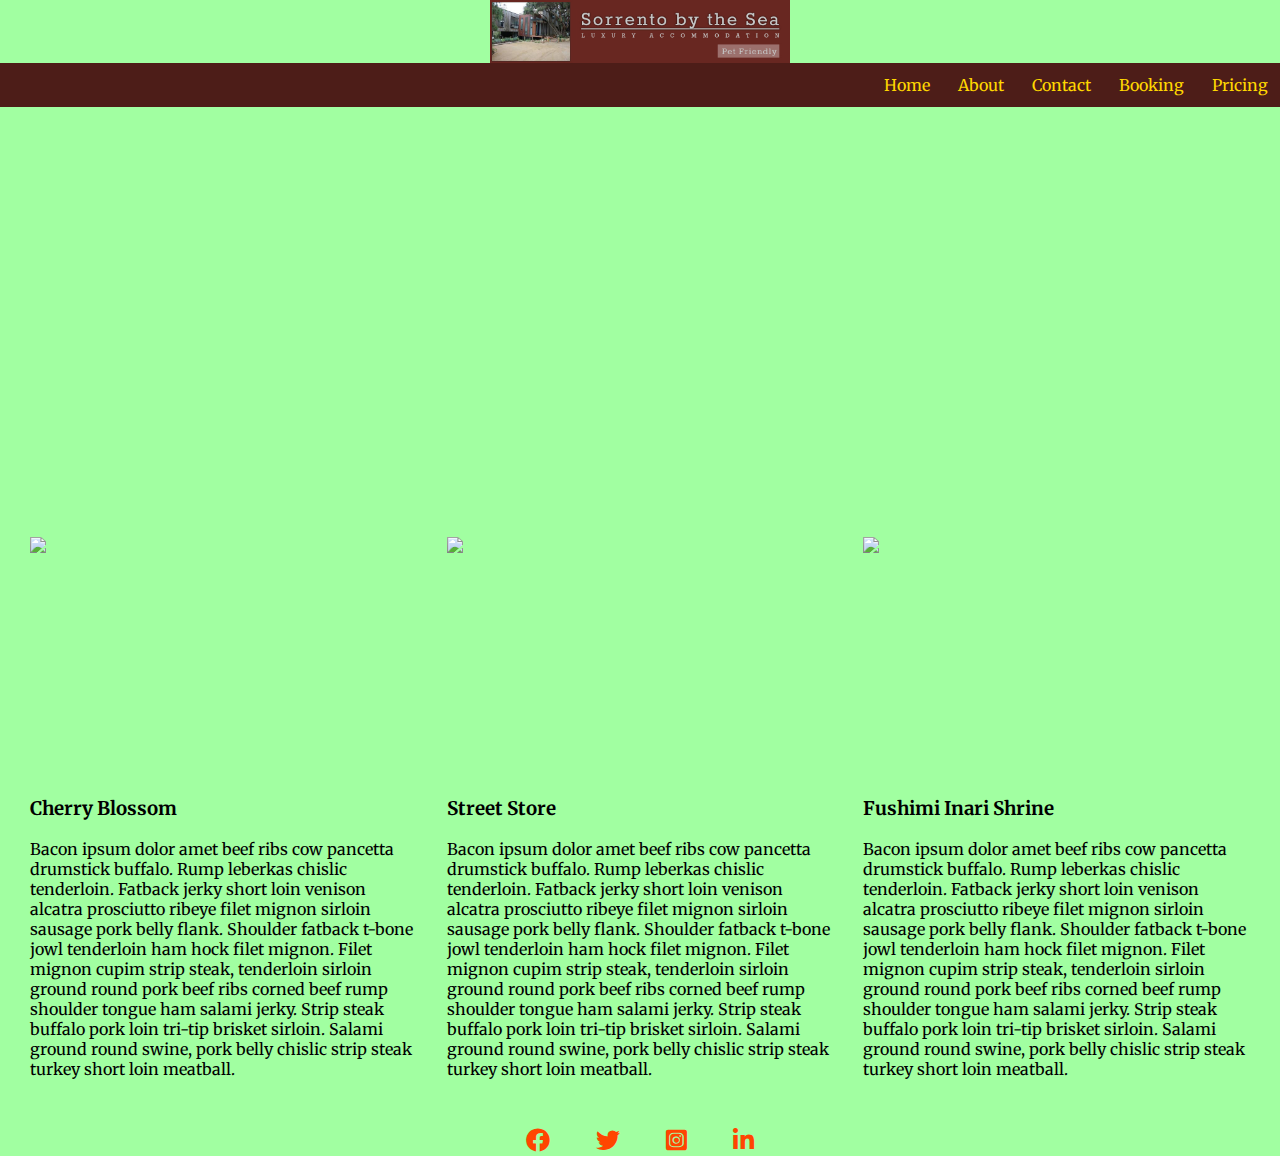
==== index.html @ 1030f92e "Changes to homepage" ====
<!DOCTYPE html>
<html lang="en">
<!-- head is document metadata -->

<head>
    <title>home Page</title>
    <meta name="author" content="nicsoon">
    <meta charset="utf8">
    <link rel="stylesheet" href="style.css">
    <link rel="stylesheet" href="responsive.css">
    <link rel="icon" href="graphics/twitter icon.png">
    <link rel="preconnect" href="https://fonts.googleapis.com">
    <link rel="preconnect" href="https://fonts.gstatic.com" crossorigin>
    <link href="https://fonts.googleapis.com/css2?family=Merriweather&display=swap" rel="stylesheet">
    <link rel="stylesheet" href="https://cdnjs.cloudflare.com/ajax/libs/font-awesome/6.0.0/css/all.min.css" integrity="sha512-9usAa10IRO0HhonpyAIVpjrylPvoDwiPUiKdWk5t3PyolY1cOd4DSE0Ga+ri4AuTroPR5aQvXU9xC6qOPnzFeg==" crossorigin="anonymous" referrerpolicy="no-referrer" />
    <meta name="viewport" content="width=device-width, initial-scale=1">
</head>
<!-- body is document content -->

<body>
    <header class="main-header">
        <img class="logo" src="graphics/sorrento_by_the_sea_logo.jpg">
        <nav class="navigation">
            <a href="index.html">Home</a>
            <a href="about.html">About</a>
            <a href="contact.html">Contact</a> 
            <a herf="booking.html">Booking</a>
            <a herf="pricing.html">Pricing</a>
        </nav>
    </header>
    <main class="banner">
        <div class="video">
        <iframe width="560" height="315" src="https://www.youtube.com/embed/KE0SbDBw-ok?controls=0&amp;start=1" title="YouTube video player" frameborder="0" allow="accelerometer; autoplay; clipboard-write; encrypted-media; gyroscope; picture-in-picture" allowfullscreen>
        </iframe>
        </div>
    </main>
    <main class="content">
        <div class="card">
            <div class="card-image">
                <img src="graphics/sora-sagano-8sOZJ8JF0S8-unsplash.jpg">
            </div>
            <h3>Cherry Blossom</h3>
            <p>
                Bacon ipsum dolor amet beef ribs cow pancetta drumstick buffalo. Rump leberkas chislic tenderloin. Fatback jerky short loin venison alcatra prosciutto ribeye filet mignon sirloin sausage pork belly flank. Shoulder fatback t-bone jowl tenderloin ham hock filet mignon. Filet mignon cupim strip steak, tenderloin sirloin ground round pork beef ribs corned beef rump shoulder tongue ham salami jerky. Strip steak buffalo pork loin tri-tip brisket sirloin. Salami ground round swine, pork belly chislic strip steak turkey short loin meatball.
            </p>
        </div>
        <div class="card">
            <div class="card-image">
                <img src="graphics/clay-banks-hwLAI5lRhdM-unsplash.jpg">
            </div>
            <h3>Street Store</h3>
            <p>
                Bacon ipsum dolor amet beef ribs cow pancetta drumstick buffalo. Rump leberkas chislic tenderloin. Fatback jerky short loin venison alcatra prosciutto ribeye filet mignon sirloin sausage pork belly flank. Shoulder fatback t-bone jowl tenderloin ham hock filet mignon. Filet mignon cupim strip steak, tenderloin sirloin ground round pork beef ribs corned beef rump shoulder tongue ham salami jerky. Strip steak buffalo pork loin tri-tip brisket sirloin. Salami ground round swine, pork belly chislic strip steak turkey short loin meatball.
            </p>
        </div>
        <div class="card">
            <div class="card-image">
                <img src="graphics/lin-mei-NYyCqdBOKwc-unsplash.jpg">
            </div>
            <h3>Fushimi Inari Shrine</h3>
            <p>
                Bacon ipsum dolor amet beef ribs cow pancetta drumstick buffalo. Rump leberkas chislic tenderloin. Fatback jerky short loin venison alcatra prosciutto ribeye filet mignon sirloin sausage pork belly flank. Shoulder fatback t-bone jowl tenderloin ham hock filet mignon. Filet mignon cupim strip steak, tenderloin sirloin ground round pork beef ribs corned beef rump shoulder tongue ham salami jerky. Strip steak buffalo pork loin tri-tip brisket sirloin. Salami ground round swine, pork belly chislic strip steak turkey short loin meatball.
            </p>
        </div>
    </main>
    <footer class="footer">
        <nav class="social">
            <a href="https://wwww.facebook.com/TAFENSW/">
                <i class="fa-brands fa-facebook"></i>
            </a>
            <a href="https://twitter.com/tafensw">
                <i class="fa-brands fa-twitter"></i>
            </a>
            <a href="https://www.instagram.com/tafensw/">
                <i class="fa-brands fa-instagram-square"></i>
            </a>
            <a href="https://www.linkedin.com/company/tafe-nsw/">
                <i class="fa-brands fa-linkedin-in"></i>
            </a>
        </nav>
    </footer>
</body>

</html>
---- style.css ----
.logo {
    width: 300px;
    margin: auto;
    display: block;
}
.main-header{
    background-color: #87423c, 36px;
}
.navigation{
    background-color: #4d1d18;
    text-align: right;
}
.navigation a{
    color: gold;
    text-decoration: none;
    padding: 12px;
    display:inline-block;
}
.navigation a:hover {
    color: #555;
    background-color: blanchedalmond;
}
body{
    background-color: rgb(161, 255, 161);
    font-family:'Merriweather', serif;
    margin: 0;
}
.banner{
    aspect-ratio: 16/5;
    background-size: cover;
    background-position: center;
    display: grid;
    place-items: center;
}
.banner video{
    font-size: 250%;
    font-family:'Gill Sans', 'Gill Sans MT', Calibri, 'Trebuchet MS', sans-serif;
    color:indianred;
    text-shadow:gold 3px 3px 3px;
}
.social a {
    text-decoration: none;
    color: orangered;
    font-size: 150%;
    margin: 0 20px ;
}
.social {
    text-align: center;
}
/* pseudo selector / class */
.social a:hover {
    color: yellow;
}

.content {
    display: grid;
    grid-template-columns: 1fr 1fr 1fr;
    grid-gap: 30px;
    /* margin-top: 30px; */
    margin: 30px;
}
.card img {
    max-width: 100%;
}
.card-image{
    aspect-ratio: 4/2.5;
    overflow: hidden;
}
/* selector for element that has both banner and contact classes */
.banner.contact{
    background-image: url("graphics/juniperphoton-E0bj4Q53_Dw-unsplash.jpg")
}
.banner.about{
    background-image: url("graphics/ismael-abelleira-MZ00oma1sn0-unsplash.jpg")
}
.banner.news{
    background-image: url("graphics/fabrizio-chiagano-7sf1RGqn2DA-unsplash.jpg");
}
.content.contact{
    grid-template-columns: 1fr 2fr 1fr;
}
#contact-form{
    grid-column-start: 2;
    background-color:rgb(255, 223, 82);
    padding: 30px 100px;
    border-radius: 10px;
}
/* form styles */
#contact-form > label{
    display: block;
    font-weight: bold;
}
#contact-form > input, 
#contact-form > select,
#contact-form > textarea 
{
    min-width: 100%;
    margin-bottom: 20px;
    padding: 10px;
    display: block;
    box-sizing: border-box;
    border-radius: 5px;
    border:rgb(252, 164, 0) solid 1px;
}
#contact-form > input:focus, 
#contact-form > select:focus,
#contact-form > textarea:focus
{
    outline:rgb(255, 0, 0) solid 1px;
}
.checkbox, .radio {
    padding: 15px 0;
}
---- responsive.css ----
@media screen and ( max-width: 400px ) {
    .logo {
        width: 60px;
        margin: 5px auto;
        display:block;
    }
    .navigation {
        text-align: center;
    }
    .banner {
        aspect-ratio: 1/1;

    }
    .banner h1 {
        font-size: 150%;
    }
    .content, .content.contact {
        grid-template-columns: 1fr;
        margin: 30px 10px;
    }
    .card h3 {
        text-align: center;
    }
    #contact-form {
        grid-column-start: 1;
        padding :10px 10px;
    }

}
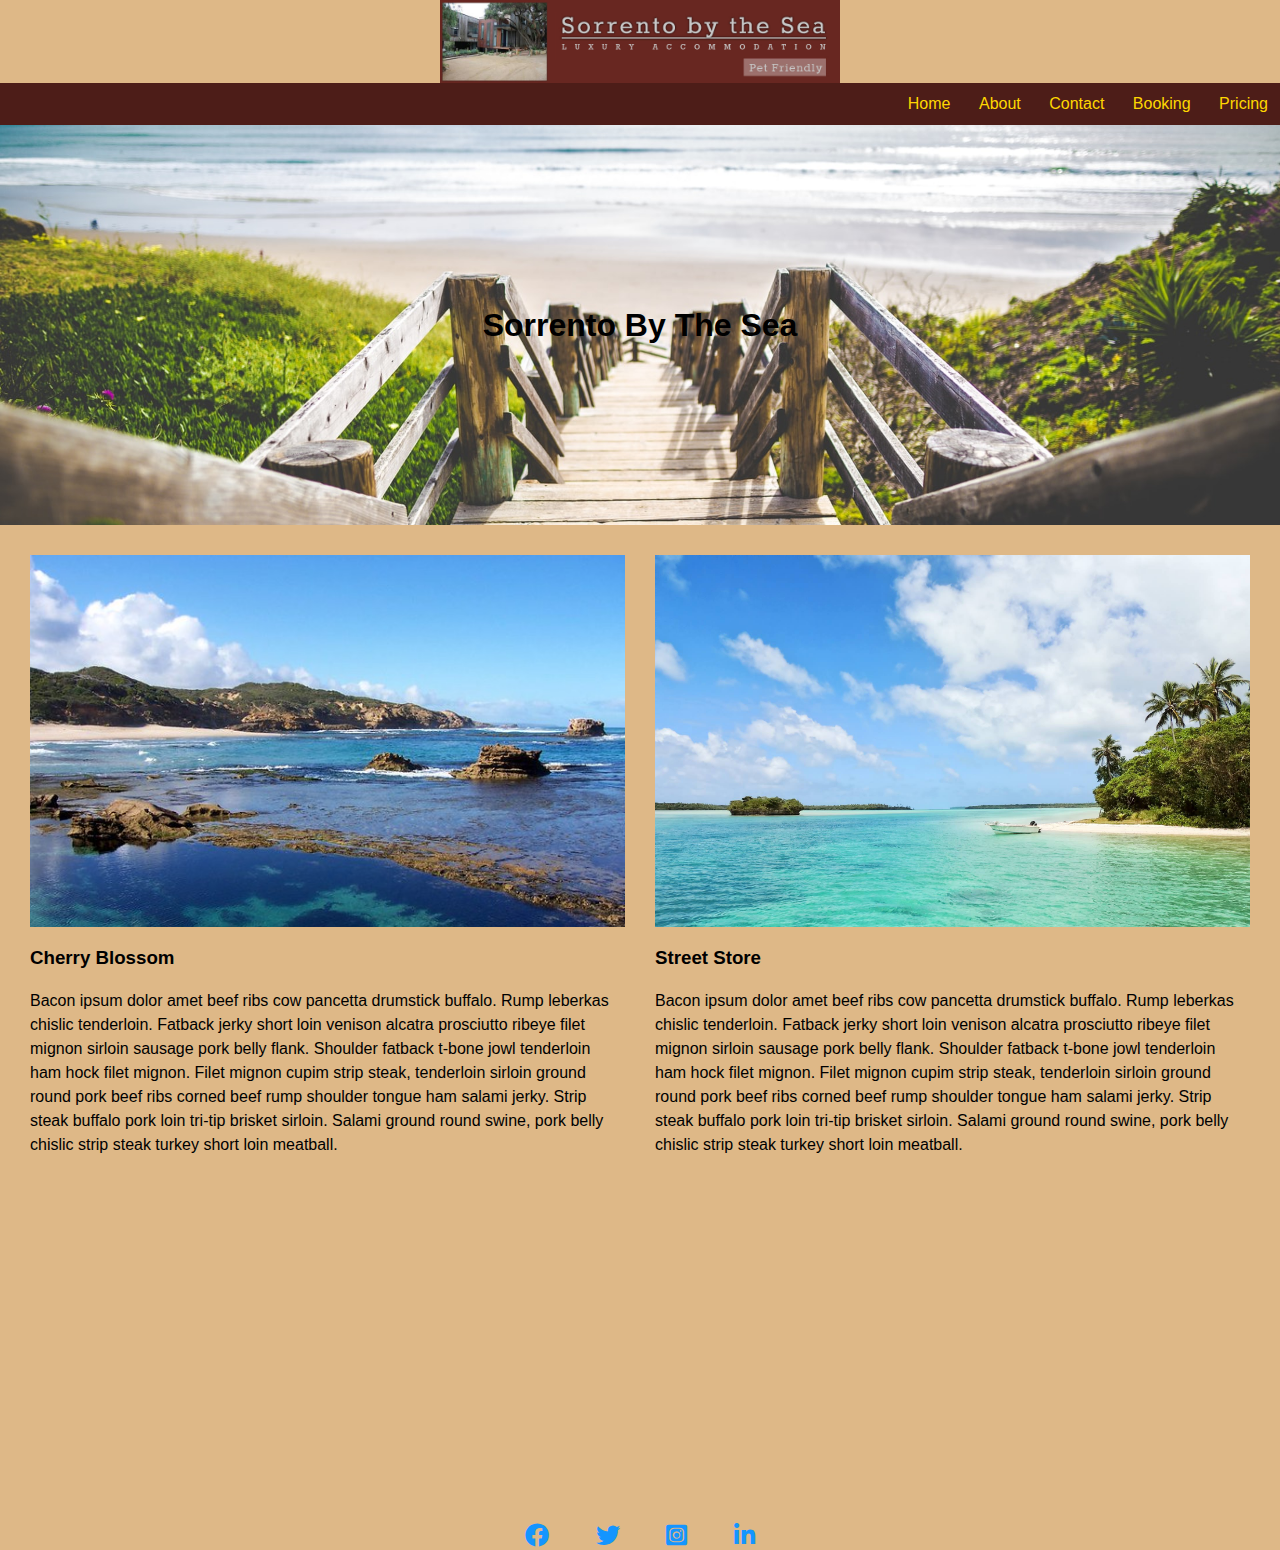
==== commit 59c18f10: "updates to index and contact" ====
--- a/index.html
+++ b/index.html
@@ -28,16 +28,13 @@
             <a herf="pricing.html">Pricing</a>
         </nav>
     </header>
-    <main class="banner">
-        <div class="video">
-        <iframe width="560" height="315" src="https://www.youtube.com/embed/KE0SbDBw-ok?controls=0&amp;start=1" title="YouTube video player" frameborder="0" allow="accelerometer; autoplay; clipboard-write; encrypted-media; gyroscope; picture-in-picture" allowfullscreen>
-        </iframe>
-        </div>
-    </main>
+    <div class="banner">
+        <h1>Sorrento By The Sea</h1>
+    </div>
     <main class="content">
         <div class="card">
             <div class="card-image">
-                <img src="graphics/sora-sagano-8sOZJ8JF0S8-unsplash.jpg">
+                <img src="graphics/ocean_beach3.jpg">
             </div>
             <h3>Cherry Blossom</h3>
             <p>
@@ -46,21 +43,17 @@
         </div>
         <div class="card">
             <div class="card-image">
-                <img src="graphics/clay-banks-hwLAI5lRhdM-unsplash.jpg">
+                <img src="graphics/sebastien-jermer-n7DY58YFg9E-unsplash.jpg">
             </div>
             <h3>Street Store</h3>
             <p>
                 Bacon ipsum dolor amet beef ribs cow pancetta drumstick buffalo. Rump leberkas chislic tenderloin. Fatback jerky short loin venison alcatra prosciutto ribeye filet mignon sirloin sausage pork belly flank. Shoulder fatback t-bone jowl tenderloin ham hock filet mignon. Filet mignon cupim strip steak, tenderloin sirloin ground round pork beef ribs corned beef rump shoulder tongue ham salami jerky. Strip steak buffalo pork loin tri-tip brisket sirloin. Salami ground round swine, pork belly chislic strip steak turkey short loin meatball.
             </p>
         </div>
-        <div class="card">
-            <div class="card-image">
-                <img src="graphics/lin-mei-NYyCqdBOKwc-unsplash.jpg">
-            </div>
-            <h3>Fushimi Inari Shrine</h3>
-            <p>
-                Bacon ipsum dolor amet beef ribs cow pancetta drumstick buffalo. Rump leberkas chislic tenderloin. Fatback jerky short loin venison alcatra prosciutto ribeye filet mignon sirloin sausage pork belly flank. Shoulder fatback t-bone jowl tenderloin ham hock filet mignon. Filet mignon cupim strip steak, tenderloin sirloin ground round pork beef ribs corned beef rump shoulder tongue ham salami jerky. Strip steak buffalo pork loin tri-tip brisket sirloin. Salami ground round swine, pork belly chislic strip steak turkey short loin meatball.
-            </p>
+    </main>
+    <main class="videocon">
+        <div class="video">
+            <iframe width="560" height="315" src="https://www.youtube.com/embed/KE0SbDBw-ok" title="YouTube video player" frameborder="0" allow="accelerometer; autoplay; clipboard-write; encrypted-media; gyroscope; picture-in-picture" allowfullscreen></iframe>
         </div>
     </main>
     <footer class="footer">
--- a/style.css
+++ b/style.css
@@ -1,5 +1,5 @@
 .logo {
-    width: 300px;
+    width: 400px;
     margin: auto;
     display: block;
 }
@@ -21,26 +21,29 @@
     background-color: blanchedalmond;
 }
 body{
-    background-color: rgb(161, 255, 161);
-    font-family:'Merriweather', serif;
+    background-color: burlywood;
+    font-family:'Helvetica', 'Calibri', sans-serif;
     margin: 0;
 }
-.banner{
+.banner {
+    background-image: url(graphics/khachik-simonian-nXOB-wh4Oyc-unsplash.jpg);
     aspect-ratio: 16/5;
     background-size: cover;
     background-position: center;
     display: grid;
     place-items: center;
 }
-.banner video{
-    font-size: 250%;
-    font-family:'Gill Sans', 'Gill Sans MT', Calibri, 'Trebuchet MS', sans-serif;
-    color:indianred;
-    text-shadow:gold 3px 3px 3px;
+.banner h1 {
+    font-family: 'Helvetica','Calibri', sans-serif;
+    font-size: 200%;
+    color:#fee843, 24px;
+}
+.videocon{
+    text-align: center;
 }
 .social a {
     text-decoration: none;
-    color: orangered;
+    color: rgb(20, 149, 255);
     font-size: 150%;
     margin: 0 20px ;
 }
@@ -54,10 +57,11 @@
 
 .content {
     display: grid;
-    grid-template-columns: 1fr 1fr 1fr;
+    grid-template-columns: 1fr 1fr;
     grid-gap: 30px;
     /* margin-top: 30px; */
     margin: 30px;
+    line-height: 150%;
 }
 .card img {
     max-width: 100%;
@@ -71,7 +75,7 @@
     background-image: url("graphics/juniperphoton-E0bj4Q53_Dw-unsplash.jpg")
 }
 .banner.about{
-    background-image: url("graphics/ismael-abelleira-MZ00oma1sn0-unsplash.jpg")
+    background-image: url("graphics/ralph-ravi-kayden-FqqiAvJejto-unsplash.jpg")
 }
 .banner.news{
     background-image: url("graphics/fabrizio-chiagano-7sf1RGqn2DA-unsplash.jpg");
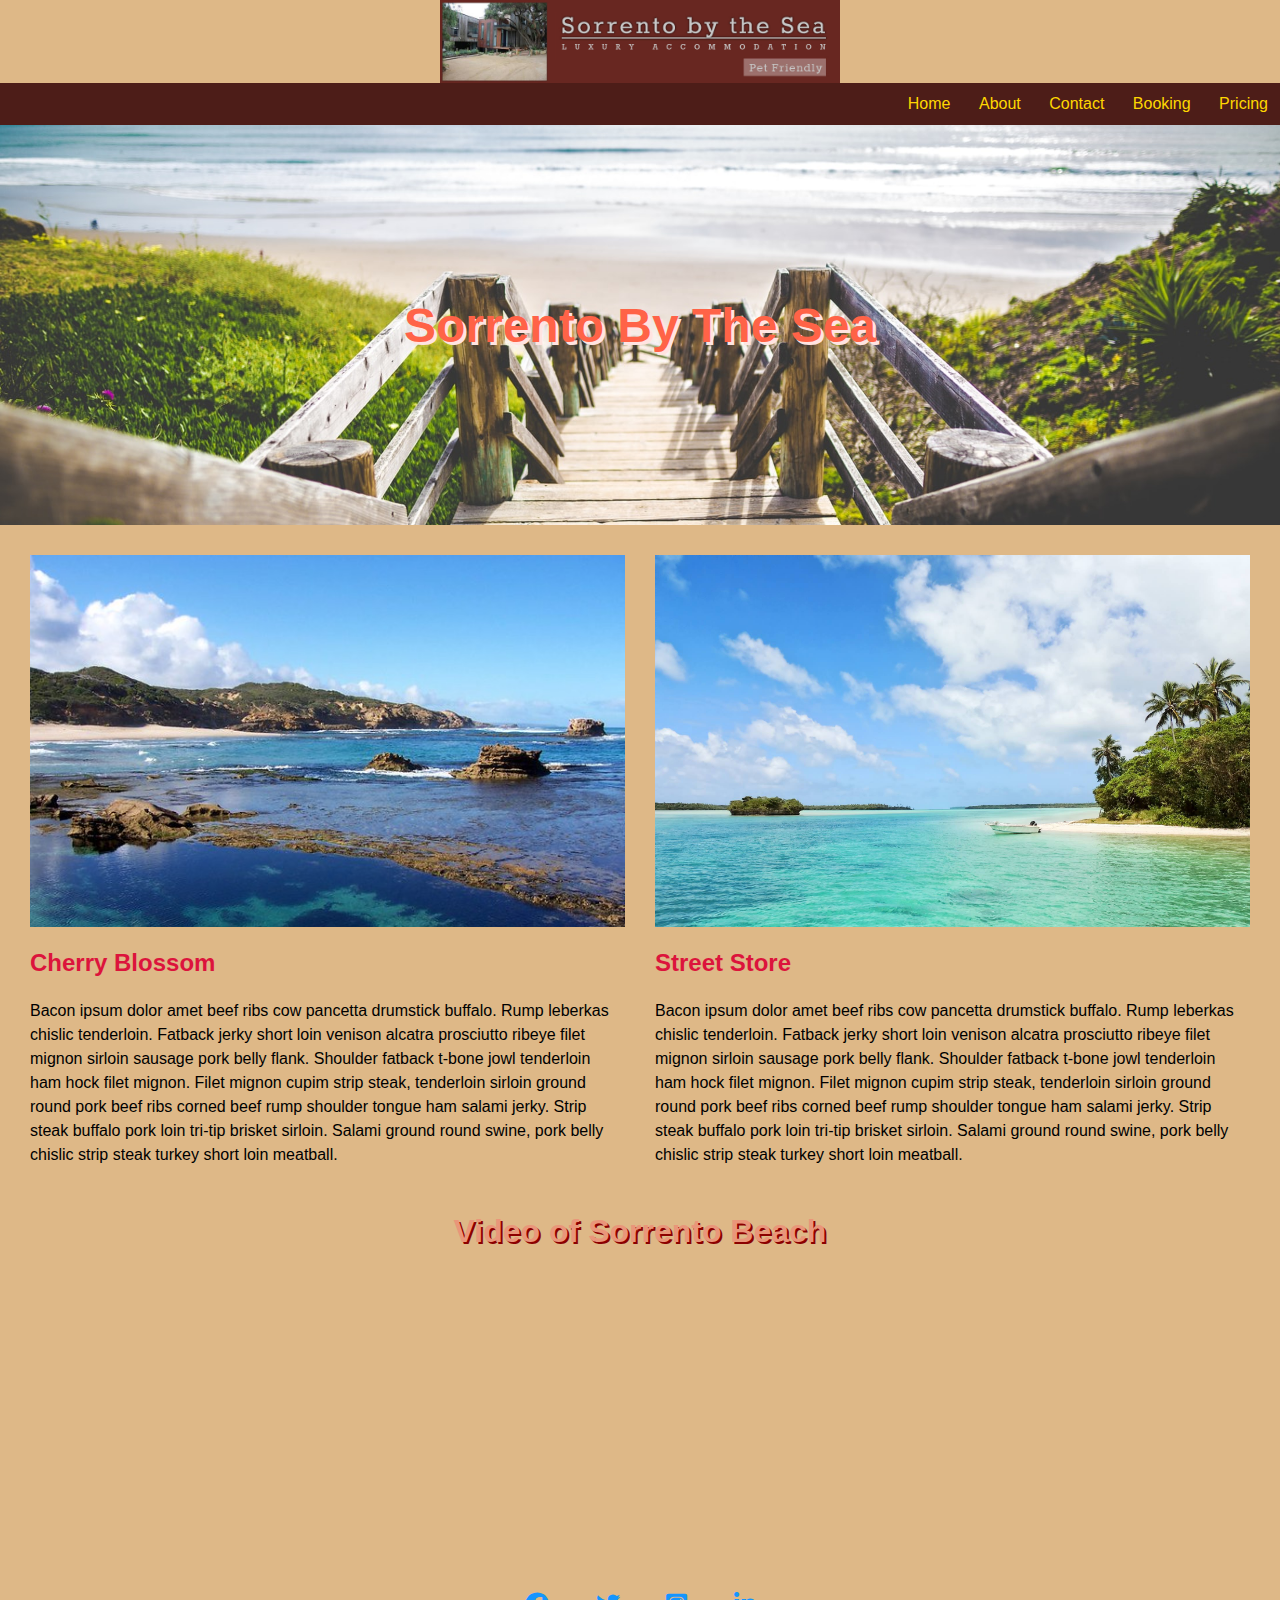
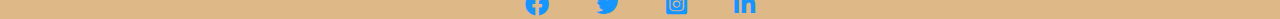
==== commit 2c0a00e4: "updates to booking" ====
--- a/index.html
+++ b/index.html
@@ -52,6 +52,9 @@
         </div>
     </main>
     <main class="videocon">
+        <div class="videohead">
+            <h1>Video of Sorrento Beach</h1>
+        </div>
         <div class="video">
             <iframe width="560" height="315" src="https://www.youtube.com/embed/KE0SbDBw-ok" title="YouTube video player" frameborder="0" allow="accelerometer; autoplay; clipboard-write; encrypted-media; gyroscope; picture-in-picture" allowfullscreen></iframe>
         </div>
--- a/style.css
+++ b/style.css
@@ -35,12 +35,20 @@
 }
 .banner h1 {
     font-family: 'Helvetica','Calibri', sans-serif;
+    font-size: 300%;
+    color:tomato;
+    text-shadow: 3px 3px mistyrose;
+}
+.videohead h1 {
+    font-family: 'Helvetica','Calibri', sans-serif;
     font-size: 200%;
-    color:#fee843, 24px;
+    color:darksalmon;
+    text-shadow: darkred 2px 2px;
 }
 .videocon{
     text-align: center;
 }
+
 .social a {
     text-decoration: none;
     color: rgb(20, 149, 255);
@@ -63,6 +71,10 @@
     margin: 30px;
     line-height: 150%;
 }
+.content h3 {
+    color:crimson;
+    font-size:150%;
+}
 .card img {
     max-width: 100%;
 }
@@ -70,6 +82,7 @@
     aspect-ratio: 4/2.5;
     overflow: hidden;
 }
+
 /* selector for element that has both banner and contact classes */
 .banner.contact{
     background-image: url("graphics/juniperphoton-E0bj4Q53_Dw-unsplash.jpg")
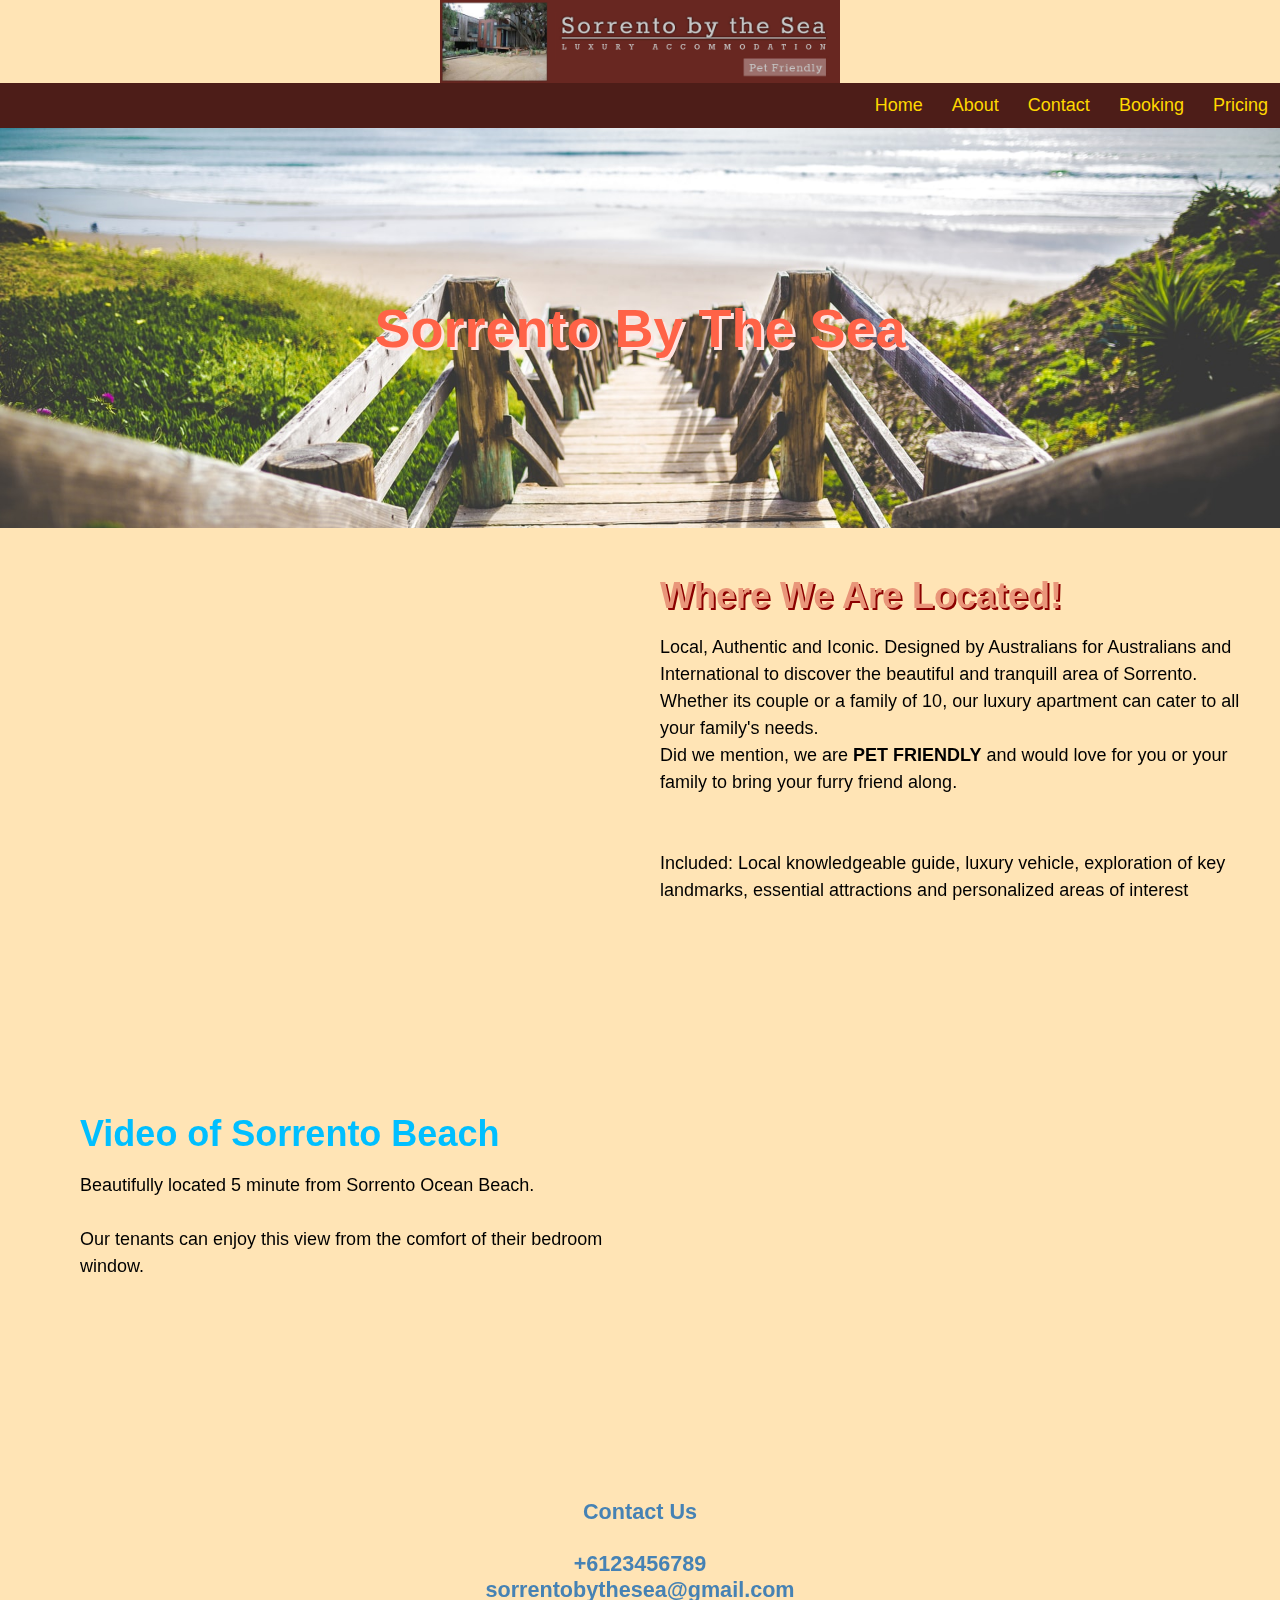
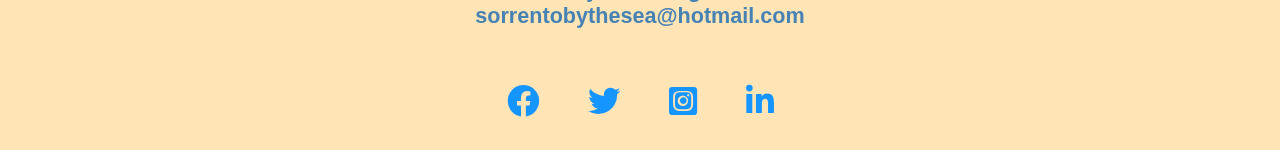
==== commit ad50a3d3: "Updates to website" ====
--- a/index.html
+++ b/index.html
@@ -19,12 +19,12 @@
 
 <body>
     <header class="main-header">
-        <img class="logo" src="graphics/sorrento_by_the_sea_logo.jpg">
+        <a href="index.html"><img class="logo" src="graphics/sorrento_by_the_sea_logo.jpg"></a>
         <nav class="navigation">
             <a href="index.html">Home</a>
             <a href="about.html">About</a>
-            <a href="contact.html">Contact</a> 
-            <a herf="booking.html">Booking</a>
+            <a href="contact.html">Contact</a>
+            <a href="booking.html">Booking</a>
             <a herf="pricing.html">Pricing</a>
         </nav>
     </header>
@@ -32,34 +32,46 @@
         <h1>Sorrento By The Sea</h1>
     </div>
     <main class="content">
-        <div class="card">
-            <div class="card-image">
-                <img src="graphics/ocean_beach3.jpg">
-            </div>
-            <h3>Cherry Blossom</h3>
-            <p>
-                Bacon ipsum dolor amet beef ribs cow pancetta drumstick buffalo. Rump leberkas chislic tenderloin. Fatback jerky short loin venison alcatra prosciutto ribeye filet mignon sirloin sausage pork belly flank. Shoulder fatback t-bone jowl tenderloin ham hock filet mignon. Filet mignon cupim strip steak, tenderloin sirloin ground round pork beef ribs corned beef rump shoulder tongue ham salami jerky. Strip steak buffalo pork loin tri-tip brisket sirloin. Salami ground round swine, pork belly chislic strip steak turkey short loin meatball.
-            </p>
+        <div class="maps">
+            <iframe src="https://www.google.com/maps/embed?pb=!1m18!1m12!1m3!1d18710.69621975911!2d144.7300385666362!3d-38.34447760508199!2m3!1f0!2f0!3f0!3m2!1i1024!2i768!4f13.1!3m3!1m2!1s0x6ad44a762a49bf79%3A0x51319e8d65e4434e!2sSorrento%20Ocean%20Beach!5e0!3m2!1sen!2sau!4v1652488714160!5m2!1sen!2sau" width="600" height="450" style="border:0;" allowfullscreen="" loading="lazy" referrerpolicy="no-referrer-when-downgrade"></iframe>
         </div>
         <div class="card">
-            <div class="card-image">
-                <img src="graphics/sebastien-jermer-n7DY58YFg9E-unsplash.jpg">
-            </div>
-            <h3>Street Store</h3>
+            <h1>Where We Are Located!</h1>
             <p>
-                Bacon ipsum dolor amet beef ribs cow pancetta drumstick buffalo. Rump leberkas chislic tenderloin. Fatback jerky short loin venison alcatra prosciutto ribeye filet mignon sirloin sausage pork belly flank. Shoulder fatback t-bone jowl tenderloin ham hock filet mignon. Filet mignon cupim strip steak, tenderloin sirloin ground round pork beef ribs corned beef rump shoulder tongue ham salami jerky. Strip steak buffalo pork loin tri-tip brisket sirloin. Salami ground round swine, pork belly chislic strip steak turkey short loin meatball.
+                Local, Authentic and Iconic. Designed by Australians for Australians and International to discover the beautiful and tranquill area of Sorrento. Whether its couple or a family of 10, our luxury apartment can cater to all your family's needs. 
+                <br>
+                Did we mention, we are <strong>PET FRIENDLY</strong> and would love for you or your family to bring your furry friend along.
+                <br>
+                <br>
+                <br>
+                Included: Local knowledgeable guide, luxury vehicle, exploration of key landmarks, essential attractions and personalized areas of interest
             </p>
         </div>
     </main>
     <main class="videocon">
         <div class="videohead">
             <h1>Video of Sorrento Beach</h1>
+            <p>
+                Beautifully located 5 minute from Sorrento Ocean Beach.
+                <br>
+                <br>
+                Our tenants can enjoy this view from the comfort of their bedroom window.
+            </p>
         </div>
         <div class="video">
             <iframe width="560" height="315" src="https://www.youtube.com/embed/KE0SbDBw-ok" title="YouTube video player" frameborder="0" allow="accelerometer; autoplay; clipboard-write; encrypted-media; gyroscope; picture-in-picture" allowfullscreen></iframe>
         </div>
     </main>
     <footer class="footer">
+        <h4><strong>Contact Us</strong>
+            <br>
+            <br>
+            +6123456789
+            <br>
+            sorrentobythesea@gmail.com
+            <br>
+            sorrentobythesea@hotmail.com<h4>
+            <br>
         <nav class="social">
             <a href="https://wwww.facebook.com/TAFENSW/">
                 <i class="fa-brands fa-facebook"></i>
--- a/style.css
+++ b/style.css
@@ -21,12 +21,15 @@
     background-color: blanchedalmond;
 }
 body{
-    background-color: burlywood;
-    font-family:'Helvetica', 'Calibri', sans-serif;
+    background-color:moccasin;
+    font-family:'Helvetica', 'Calibri', monospace;
     margin: 0;
+    font-size: 18px;
+    font-weight: 400%
+
 }
 .banner {
-    background-image: url(graphics/khachik-simonian-nXOB-wh4Oyc-unsplash.jpg);
+    background-image: url("graphics/khachik-simonian-nXOB-wh4Oyc-unsplash.jpg");
     aspect-ratio: 16/5;
     background-size: cover;
     background-position: center;
@@ -38,15 +41,20 @@
     font-size: 300%;
     color:tomato;
     text-shadow: 3px 3px mistyrose;
+    font-weight: bold;
 }
 .videohead h1 {
-    font-family: 'Helvetica','Calibri', sans-serif;
+    font-family: 'Helvetica','Calibri', monospace;
     font-size: 200%;
-    color:darksalmon;
-    text-shadow: darkred 2px 2px;
+    color:deepskyblue; 
 }
 .videocon{
-    text-align: center;
+    display:grid;
+    grid-template-columns: 1fr 1fr;
+    grid-gap:30px;
+    margin:30px;
+    line-height:150%;
+    padding:50px;
 }
 
 .social a {
@@ -75,6 +83,18 @@
     color:crimson;
     font-size:150%;
 }
+.content.about {
+    display: grid;
+    grid-template-columns: 1fr 1fr;
+    grid-gap: 30px;
+    margin: 30px;
+    line-height: 150%;
+}
+/*.content h1 {
+    color:darkslategray;
+    text-shadow:lightpink;
+    font-size:300%;
+}*/
 .card img {
     max-width: 100%;
 }
@@ -82,10 +102,24 @@
     aspect-ratio: 4/2.5;
     overflow: hidden;
 }
+.card h1 {
+    font-family: 'Helvetica','Calibri', sans-serif;
+    font-size: 200%;
+    color:darksalmon;
+    text-shadow: darkred 2px 2px; 
+}
+.card h5 {
+
+}
+.footer h4 {
+    text-align:center;
+    font-size:120%;
+    color:steelblue;
+}
 
 /* selector for element that has both banner and contact classes */
 .banner.contact{
-    background-image: url("graphics/juniperphoton-E0bj4Q53_Dw-unsplash.jpg")
+    background-image: url("graphics/mona-jain--7e7KERdgW0-unsplash.jpg")
 }
 .banner.about{
     background-image: url("graphics/ralph-ravi-kayden-FqqiAvJejto-unsplash.jpg")
@@ -96,6 +130,7 @@
 .content.contact{
     grid-template-columns: 1fr 2fr 1fr;
 }
+
 #contact-form{
     grid-column-start: 2;
     background-color:rgb(255, 223, 82);
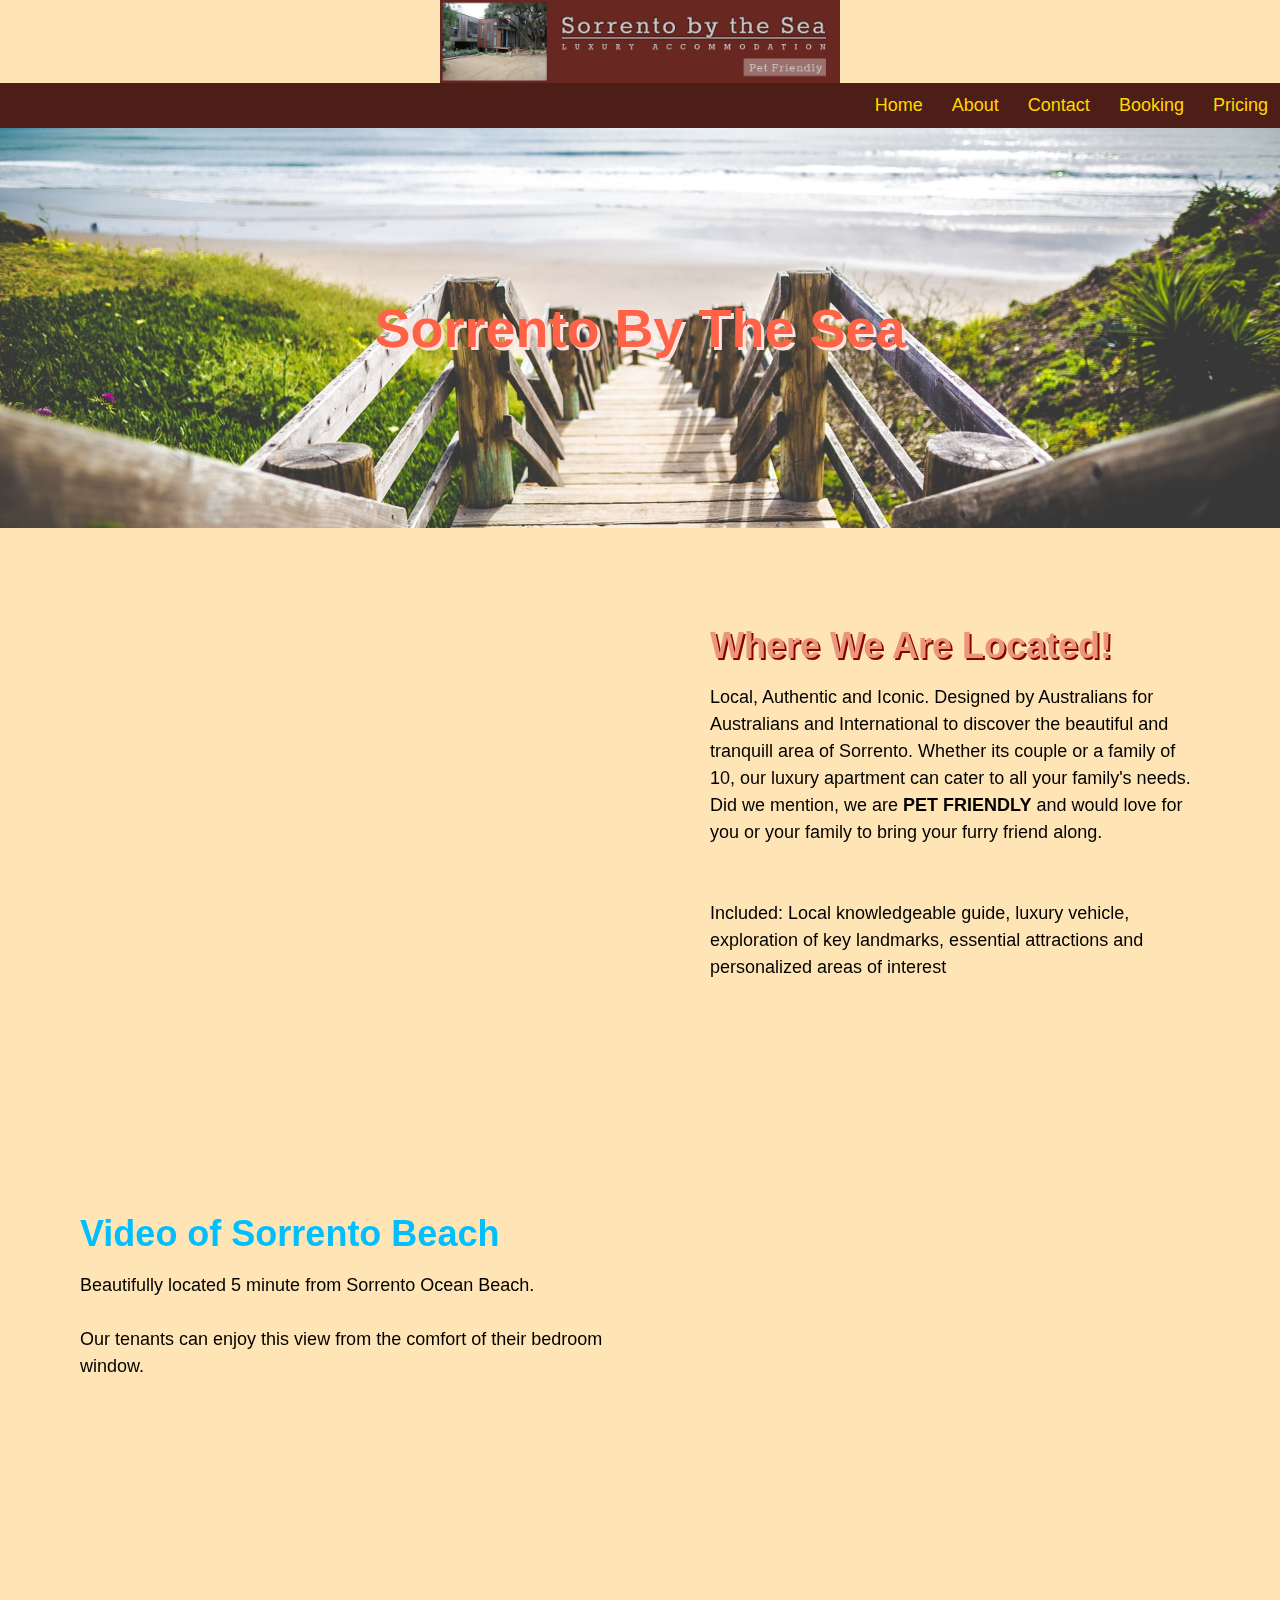
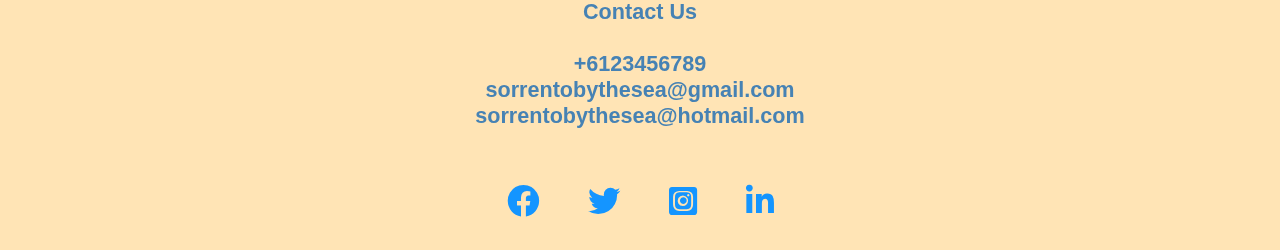
==== commit a9aad3e4: "Update" ====
--- a/index.html
+++ b/index.html
@@ -31,7 +31,7 @@
     <div class="banner">
         <h1>Sorrento By The Sea</h1>
     </div>
-    <main class="content">
+    <main class="mapcontent">
         <div class="maps">
             <iframe src="https://www.google.com/maps/embed?pb=!1m18!1m12!1m3!1d18710.69621975911!2d144.7300385666362!3d-38.34447760508199!2m3!1f0!2f0!3f0!3m2!1i1024!2i768!4f13.1!3m3!1m2!1s0x6ad44a762a49bf79%3A0x51319e8d65e4434e!2sSorrento%20Ocean%20Beach!5e0!3m2!1sen!2sau!4v1652488714160!5m2!1sen!2sau" width="600" height="450" style="border:0;" allowfullscreen="" loading="lazy" referrerpolicy="no-referrer-when-downgrade"></iframe>
         </div>
--- a/style.css
+++ b/style.css
@@ -3,31 +3,38 @@
     margin: auto;
     display: block;
 }
-.main-header{
+
+.main-header {
     background-color: #87423c, 36px;
 }
-.navigation{
+
+.navigation {
     background-color: #4d1d18;
     text-align: right;
 }
-.navigation a{
+
+.navigation a {
     color: gold;
     text-decoration: none;
     padding: 12px;
-    display:inline-block;
-}
+    display: inline-block;
+}
+
 .navigation a:hover {
     color: #555;
     background-color: blanchedalmond;
 }
-body{
-    background-color:moccasin;
-    font-family:'Helvetica', 'Calibri', monospace;
+
+body {
+    background-color: moccasin;
+    font-family: 'Helvetica', 'Calibri', monospace;
     margin: 0;
     font-size: 18px;
-    font-weight: 400%
-
-}
+    font-weight: 400%;
+
+
+}
+
 .banner {
     background-image: url("graphics/khachik-simonian-nXOB-wh4Oyc-unsplash.jpg");
     aspect-ratio: 16/5;
@@ -36,36 +43,161 @@
     display: grid;
     place-items: center;
 }
+
 .banner h1 {
-    font-family: 'Helvetica','Calibri', sans-serif;
+    font-family: 'Helvetica', 'Calibri', sans-serif;
     font-size: 300%;
-    color:tomato;
+    color: tomato;
     text-shadow: 3px 3px mistyrose;
     font-weight: bold;
 }
+
+/* section .card .image{
+    height: 140px;
+    width: 140px;
+    border-radius: 50%;
+    padding: 3px;
+    background:deepskyblue;
+}
+
+section .card .image img {
+    height:100px;
+    width:100px;
+    object-fit:cover;
+    border-radius: 50%;
+    border: 3px solid #fff;
+}
+
+.card {
+    background:#fff;
+    border-radius: 20px;
+}
+
+.card::before{
+    content: "";
+    position: absolute;
+    height: 55%;
+    width: 100%;
+    background:deepskyblue;
+    border-radius: 20px 20px 0 0;
+}
+
+.card .card-content {
+    display:flex;
+    flex-direction: column;
+    align-items: center;
+    padding: 30px;
+    position: relative;
+    z-index: 100;
+
+} */
+
+.home-testimonial {
+    background-color:midnightblue;
+    height: 380px
+}
+
+.home-testimonial-bottom {
+    background-color:lightgoldenrodyellow;
+    transition: background 0.3s, border 0.3s, border-radius 0.3s, box-shadow 0.3s;
+    margin-top: 20px;
+    margin-bottom: 0px;
+    position: relative;
+    height: 130px;
+    top: 190px
+}
+
+.home-testimonial h3 {
+    color:khaki;
+    font-size: 14px;
+    font-weight: 500;
+    text-transform: uppercase
+}
+
+.home-testimonial h2 {
+    color: white;
+    font-size: 28px;
+    font-weight: 700
+}
+
+.testimonial-inner {
+    position: relative;
+    top: -174px
+}
+
+.testimonial-pos {
+    position: relative;
+    top: 24px
+}
+
+.testimonial-inner .tour-desc {
+    border-radius: 5px;
+    padding: 40px
+}
+
+.color-grey-3 {
+    font-family: "Montserrat", Sans-serif;
+    font-size: 14px;
+    color: #3069af
+}
+
+.testimonial-inner img.tm-people {
+    width: 100px;
+    height: 100px;
+    -webkit-border-radius: 50%;
+    border-radius: 50%;
+    -o-object-fit: cover;
+    object-fit: cover;
+    max-width: none
+}
+
+.link-name {
+    font-family: "Montserrat", Sans-serif;
+    font-size: 14px;
+    color: #6c83a2
+}
+
+.link-position {
+    font-family: "Montserrat", Sans-serif;
+    font-size: 12px;
+    color: #6c83a2
+}
+
+.mapcontent {
+    display: grid;
+    grid-template-columns: 1fr 1fr;
+    grid-gap: 30px;
+    margin: 30px;
+    line-height: 150%;
+    padding: 50px;
+}
+
 .videohead h1 {
-    font-family: 'Helvetica','Calibri', monospace;
+    font-family: 'Helvetica', 'Calibri', monospace;
     font-size: 200%;
-    color:deepskyblue; 
-}
-.videocon{
-    display:grid;
+    color: deepskyblue;
+}
+
+.videocon {
+    display: grid;
     grid-template-columns: 1fr 1fr;
-    grid-gap:30px;
-    margin:30px;
-    line-height:150%;
-    padding:50px;
+    grid-gap: 30px;
+    margin: 30px;
+    line-height: 150%;
+    padding: 50px;
 }
 
 .social a {
     text-decoration: none;
     color: rgb(20, 149, 255);
     font-size: 150%;
-    margin: 0 20px ;
-}
+    margin: 0 20px;
+}
+
 .social {
     text-align: center;
 }
+
 /* pseudo selector / class */
 .social a:hover {
     color: yellow;
@@ -79,17 +211,21 @@
     margin: 30px;
     line-height: 150%;
 }
-.content h3 {
-    color:crimson;
-    font-size:150%;
-}
+
 .content.about {
     display: grid;
-    grid-template-columns: 1fr 1fr;
+    grid-template-columns: 1fr 1fr 1fr;
     grid-gap: 30px;
+    /* margin-top: 30px; */
     margin: 30px;
     line-height: 150%;
 }
+
+.content h3 {
+    color: crimson;
+    font-size: 150%;
+}
+
 /*.content h1 {
     color:darkslategray;
     text-shadow:lightpink;
@@ -98,68 +234,74 @@
 .card img {
     max-width: 100%;
 }
-.card-image{
+
+.card-image {
     aspect-ratio: 4/2.5;
     overflow: hidden;
 }
+
 .card h1 {
-    font-family: 'Helvetica','Calibri', sans-serif;
+    font-family: 'Helvetica', 'Calibri', sans-serif;
     font-size: 200%;
-    color:darksalmon;
-    text-shadow: darkred 2px 2px; 
-}
-.card h5 {
-
-}
+    color: darksalmon;
+    text-shadow: darkred 2px 2px;
+}
+
 .footer h4 {
-    text-align:center;
-    font-size:120%;
-    color:steelblue;
+    text-align: center;
+    font-size: 120%;
+    color: steelblue;
 }
 
 /* selector for element that has both banner and contact classes */
-.banner.contact{
+.banner.contact {
     background-image: url("graphics/mona-jain--7e7KERdgW0-unsplash.jpg")
 }
-.banner.about{
+
+.banner.about {
     background-image: url("graphics/ralph-ravi-kayden-FqqiAvJejto-unsplash.jpg")
 }
-.banner.news{
+
+.banner.news {
     background-image: url("graphics/fabrizio-chiagano-7sf1RGqn2DA-unsplash.jpg");
 }
-.content.contact{
+
+.content.contact {
     grid-template-columns: 1fr 2fr 1fr;
 }
 
-#contact-form{
+#contact-form {
     grid-column-start: 2;
-    background-color:rgb(255, 223, 82);
+    background-color: rgb(255, 223, 82);
     padding: 30px 100px;
     border-radius: 10px;
 }
+
 /* form styles */
-#contact-form > label{
+#contact-form>label {
     display: block;
     font-weight: bold;
 }
-#contact-form > input, 
-#contact-form > select,
-#contact-form > textarea 
-{
+
+#contact-form>input,
+#contact-form>select,
+#contact-form>textarea {
     min-width: 100%;
     margin-bottom: 20px;
     padding: 10px;
     display: block;
     box-sizing: border-box;
     border-radius: 5px;
-    border:rgb(252, 164, 0) solid 1px;
-}
-#contact-form > input:focus, 
-#contact-form > select:focus,
-#contact-form > textarea:focus
-{
-    outline:rgb(255, 0, 0) solid 1px;
-}
-.checkbox, .radio {
+    border: rgb(252, 164, 0) solid 1px;
+}
+
+#contact-form>input:focus,
+#contact-form>select:focus,
+#contact-form>textarea:focus {
+    outline: rgb(255, 0, 0) solid 1px;
+}
+
+.checkbox,
+.radio {
     padding: 15px 0;
 }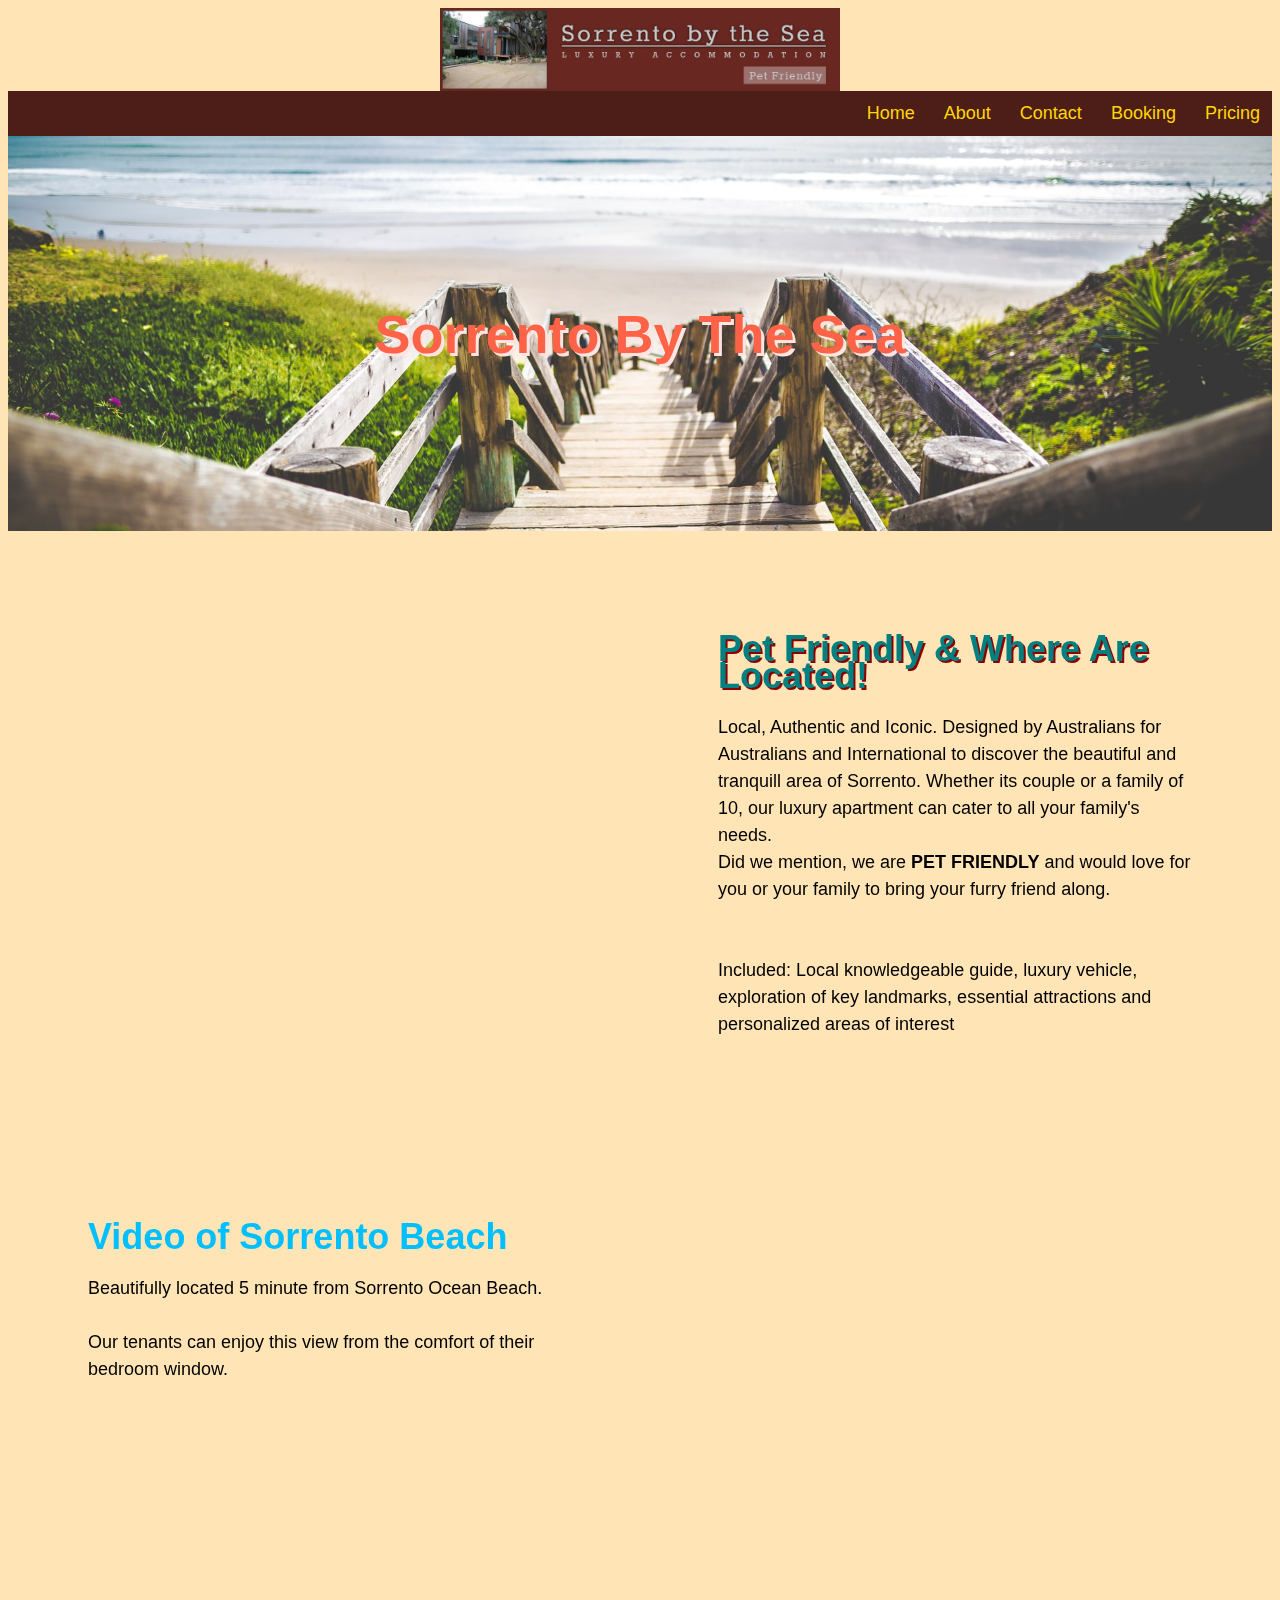
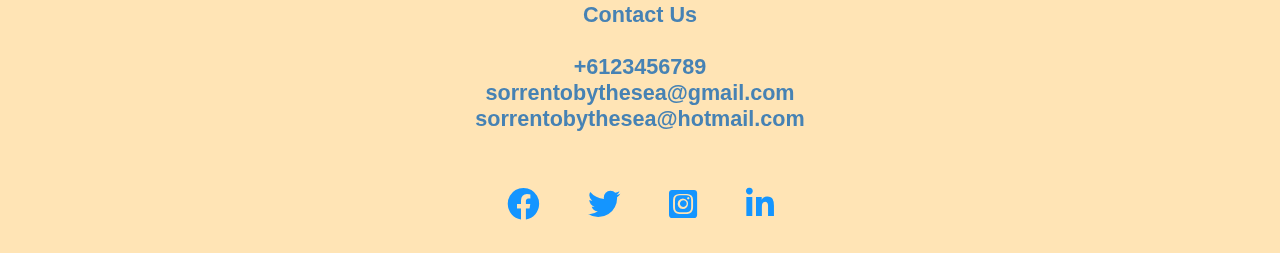
==== commit 3db50c60: "Updates on about and index page" ====
--- a/index.html
+++ b/index.html
@@ -36,7 +36,7 @@
             <iframe src="https://www.google.com/maps/embed?pb=!1m18!1m12!1m3!1d18710.69621975911!2d144.7300385666362!3d-38.34447760508199!2m3!1f0!2f0!3f0!3m2!1i1024!2i768!4f13.1!3m3!1m2!1s0x6ad44a762a49bf79%3A0x51319e8d65e4434e!2sSorrento%20Ocean%20Beach!5e0!3m2!1sen!2sau!4v1652488714160!5m2!1sen!2sau" width="600" height="450" style="border:0;" allowfullscreen="" loading="lazy" referrerpolicy="no-referrer-when-downgrade"></iframe>
         </div>
         <div class="card">
-            <h1>Where We Are Located!</h1>
+            <h1>Pet Friendly & Where Are Located!</h1>
             <p>
                 Local, Authentic and Iconic. Designed by Australians for Australians and International to discover the beautiful and tranquill area of Sorrento. Whether its couple or a family of 10, our luxury apartment can cater to all your family's needs. 
                 <br>
--- a/style.css
+++ b/style.css
@@ -28,11 +28,9 @@
 body {
     background-color: moccasin;
     font-family: 'Helvetica', 'Calibri', monospace;
-    margin: 0;
+    margin: 30;
     font-size: 18px;
     font-weight: 400%;
-
-
 }
 
 .banner {
@@ -163,6 +161,10 @@
     color: #6c83a2
 }
 
+.rating{
+    color:#3069af;
+}
+
 .mapcontent {
     display: grid;
     grid-template-columns: 1fr 1fr;
@@ -237,13 +239,13 @@
 
 .card-image {
     aspect-ratio: 4/2.5;
-    overflow: hidden;
+    overflow:hidden;
 }
 
 .card h1 {
     font-family: 'Helvetica', 'Calibri', sans-serif;
     font-size: 200%;
-    color: darksalmon;
+    color:teal;
     text-shadow: darkred 2px 2px;
 }
 
